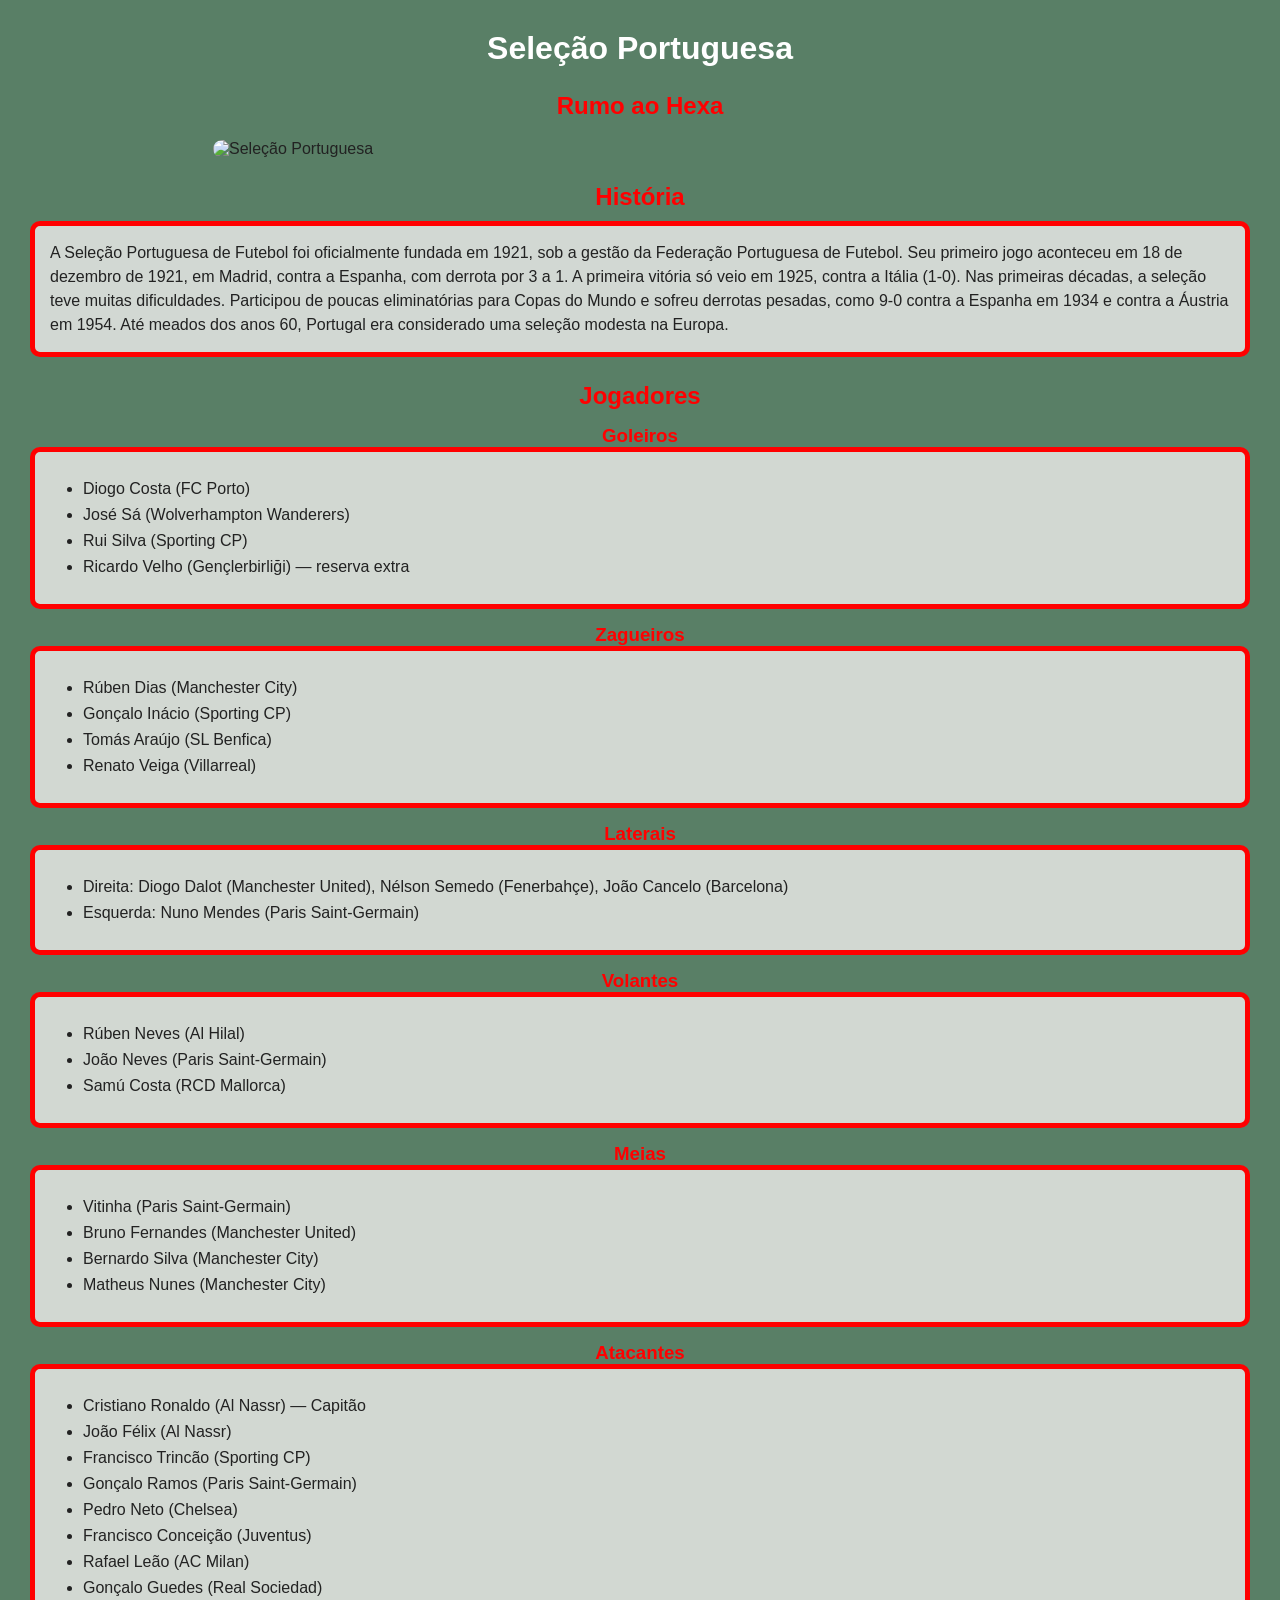
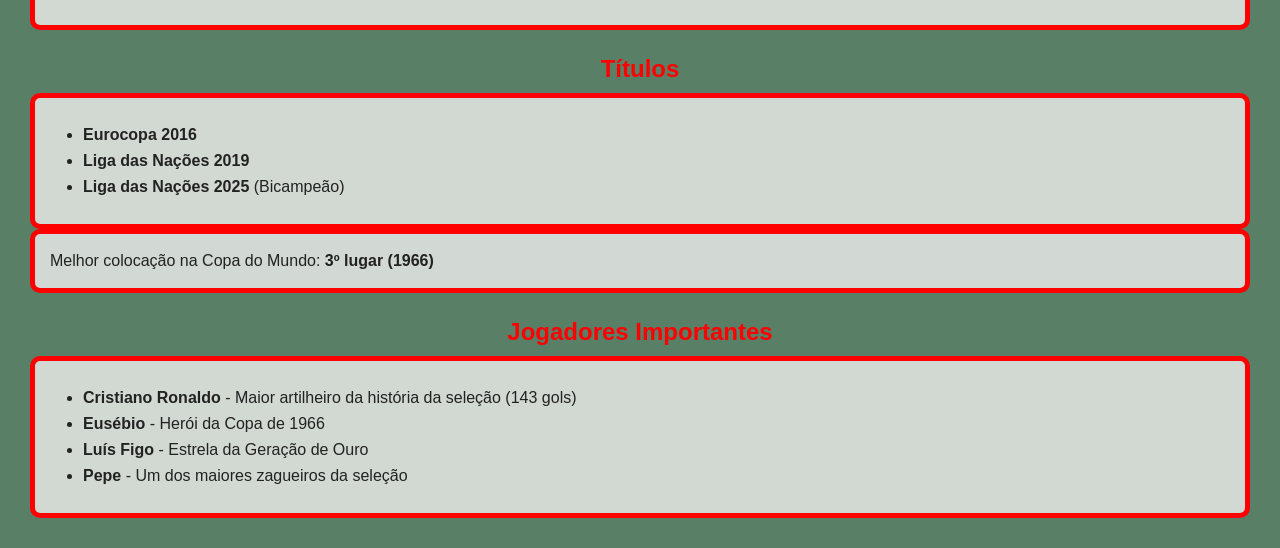
==== pages/index.html @ 51974412 "trabalho finalizado" ====
<!DOCTYPE html>
<html lang="pt-BR">
<head>
    <meta charset="UTF-8">
    <meta name="viewport" content="width=device-width, initial-scale=1.0">
    <title>Seleção Portuguesa</title>
    <!-- Caminho CORRETO do CSS -->
    <link rel="stylesheet" href="../css/index.css">
</head>
<body>
    <h1 id="titulo">Seleção Portuguesa</h1>
    <h2>Rumo ao Hexa</h2>
    
    <img id="imagem-selecao" 
         src="https://media.assettype.com/dn%2F2026-06-11%2Fw0szc7wr%2FSNAA4jpgjpg.jpeg?w=1200&auto=format%2Ccompress&fit=max" 
         alt="Seleção Portuguesa">

    <h2>História</h2>
    <p id="curiosidade" ondblclick="mudar_curiosidade()">
        A Seleção Portuguesa de Futebol foi oficialmente fundada em 1921, sob a gestão da Federação Portuguesa de Futebol.
        Seu primeiro jogo aconteceu em 18 de dezembro de 1921, em Madrid, contra a Espanha, com derrota por 3 a 1. 
        A primeira vitória só veio em 1925, contra a Itália (1-0).
        Nas primeiras décadas, a seleção teve muitas dificuldades. Participou de poucas eliminatórias para Copas do Mundo 
        e sofreu derrotas pesadas, como 9-0 contra a Espanha em 1934 e contra a Áustria em 1954. 
        Até meados dos anos 60, Portugal era considerado uma seleção modesta na Europa.
    </p>



       
    <h2>Jogadores</h2>
    <h3>Goleiros</h3>
    <ul>
        <li>Diogo Costa (FC Porto)</li>
        <li>José Sá (Wolverhampton Wanderers)</li>
        <li>Rui Silva (Sporting CP)</li>
        <li>Ricardo Velho (Gençlerbirliği) — reserva extra</li>
    </ul>
    
    <h3>Zagueiros</h3>
    <ul>
        <li>Rúben Dias (Manchester City)</li>
        <li>Gonçalo Inácio (Sporting CP)</li>
        <li>Tomás Araújo (SL Benfica)</li>
        <li>Renato Veiga (Villarreal)</li>
    </ul>

    <h3>Laterais</h3>
    <ul>
        <li>Direita: Diogo Dalot (Manchester United), Nélson Semedo (Fenerbahçe), João Cancelo (Barcelona)</li>
        <li>Esquerda: Nuno Mendes (Paris Saint-Germain)</li>
    </ul>

    <h3>Volantes</h3>
    <ul>
        <li>Rúben Neves (Al Hilal)</li>
        <li>João Neves (Paris Saint-Germain)</li>
        <li>Samú Costa (RCD Mallorca)</li>
    </ul>

    <h3>Meias</h3>
    <ul>
        <li>Vitinha (Paris Saint-Germain)</li>
        <li>Bruno Fernandes (Manchester United)</li>
        <li>Bernardo Silva (Manchester City)</li>
        <li>Matheus Nunes (Manchester City)</li>
    </ul> 

    <h3>Atacantes</h3>
    <ul>
        <li>Cristiano Ronaldo (Al Nassr) — Capitão</li>
        <li>João Félix (Al Nassr)</li>
        <li>Francisco Trincão (Sporting CP)</li>
        <li>Gonçalo Ramos (Paris Saint-Germain)</li>
        <li>Pedro Neto (Chelsea)</li>
        <li>Francisco Conceição (Juventus)</li>
        <li>Rafael Leão (AC Milan)</li>
        <li>Gonçalo Guedes (Real Sociedad)</li>
    </ul>

    <!-- Títulos -->
    <h2>Títulos</h2>
    <ul>
        <li><strong>Eurocopa 2016</strong></li>
        <li><strong>Liga das Nações 2019</strong></li>
        <li><strong>Liga das Nações 2025</strong> (Bicampeão)</li>
    </ul>
    <p>Melhor colocação na Copa do Mundo: <strong>3º lugar (1966)</strong></p>

    <!-- Jogadores Importantes -->
    <h2>Jogadores Importantes</h2>
    <ul>
        <li><strong>Cristiano Ronaldo</strong> - Maior artilheiro da história da seleção (143 gols)</li>
        <li><strong>Eusébio</strong> - Herói da Copa de 1966</li>
        <li><strong>Luís Figo</strong> - Estrela da Geração de Ouro</li>
        <li><strong>Pepe</strong> - Um dos maiores zagueiros da seleção</li>
    </ul>

    <!-- Script JavaScript -->
    <script src="../js/script.js"></script>
</body>
</html>
---- css/index.css ----
* {
    margin: 0;
    padding: 0;
    box-sizing: border-box;
    font-family: Arial, sans-serif;
}

body {
    background: #597f66;
    padding: 30px;
    color: #222;
}

h1 {
    text-align: center;
    color: rgb(255, 255, 255);
    margin-bottom: 20px;
}

h2 {
    text-align: center;
    color: rgb(255, 0, 0);
    margin-top: 25px;
    margin-bottom: 10px;
}

h3 {
    text-align: center;
    color: rgb(255, 0, 0);
    margin-top: 15px;
}

p {
    background: rgb(210, 216, 211);
    border: 5px solid red;
    padding: 15px;
    border-radius: 10px;
    line-height: 1.5;
}

img {
    display: block;
    width: 70%;
    margin: 20px auto;
    border-radius: 15px;
}

ul {
    background: rgb(210, 216, 210);
    border: 5px solid red;
    padding: 20px 40px;
    border-radius: 10px;
}

li {
    margin: 8px;
}

/* FORMULÁRIO */

form {
    background: rgb(255, 255, 255);
    width: 400px;
    max-width: 100%;
    margin: auto;
    padding: 25px;
    border-radius: 15px;
}

label {
    display: block;
    margin-top: 10px;
}

/* ===== NOVAS CLASSES ADICIONADAS ===== */
.textlabel {
    font-weight: bold;
    color: #1a5f2a;
    display: block;
    margin-bottom: 5px;
}

.email {
    font-weight: bold;
    color: #1a5f2a;
    display: block;
    margin-bottom: 5px;
}

.pais {
    font-weight: bold;
    color: #1a5f2a;
    display: block;
    margin-bottom: 5px;
}

.campotexto {
    width: 100%;
    padding: 10px;
    margin-top: 5px;
    border: 2px solid #ccc;
    border-radius: 8px;
    font-size: 16px;
}

.campotexto:focus {
    border-color: #1a5f2a;
    outline: none;
    box-shadow: 0 0 5px rgba(26, 95, 42, 0.3);
}
/* ==================================== */

input, select {
    width: 100%;
    padding: 10px;
    margin-top: 5px;
}

button {
    margin-top: 20px;
    width: 100%;
    padding: 12px;
    background: green;
    color: white;
    border: none;
    border-radius: 10px;
    cursor: pointer;
}

button:hover {
    background: darkgreen;
}

/* TABELA */

table {
    width: 80%;
    margin: auto;
    background: white;
    border-collapse: collapse;
    box-shadow: 0 4px 8px rgba(0,0,0,0.1);
}

th {
    background: green;
    color: white;
    padding: 15px;
}

td {
    padding: 12px;
    text-align: center;
    border: 1px solid #ddd;
}
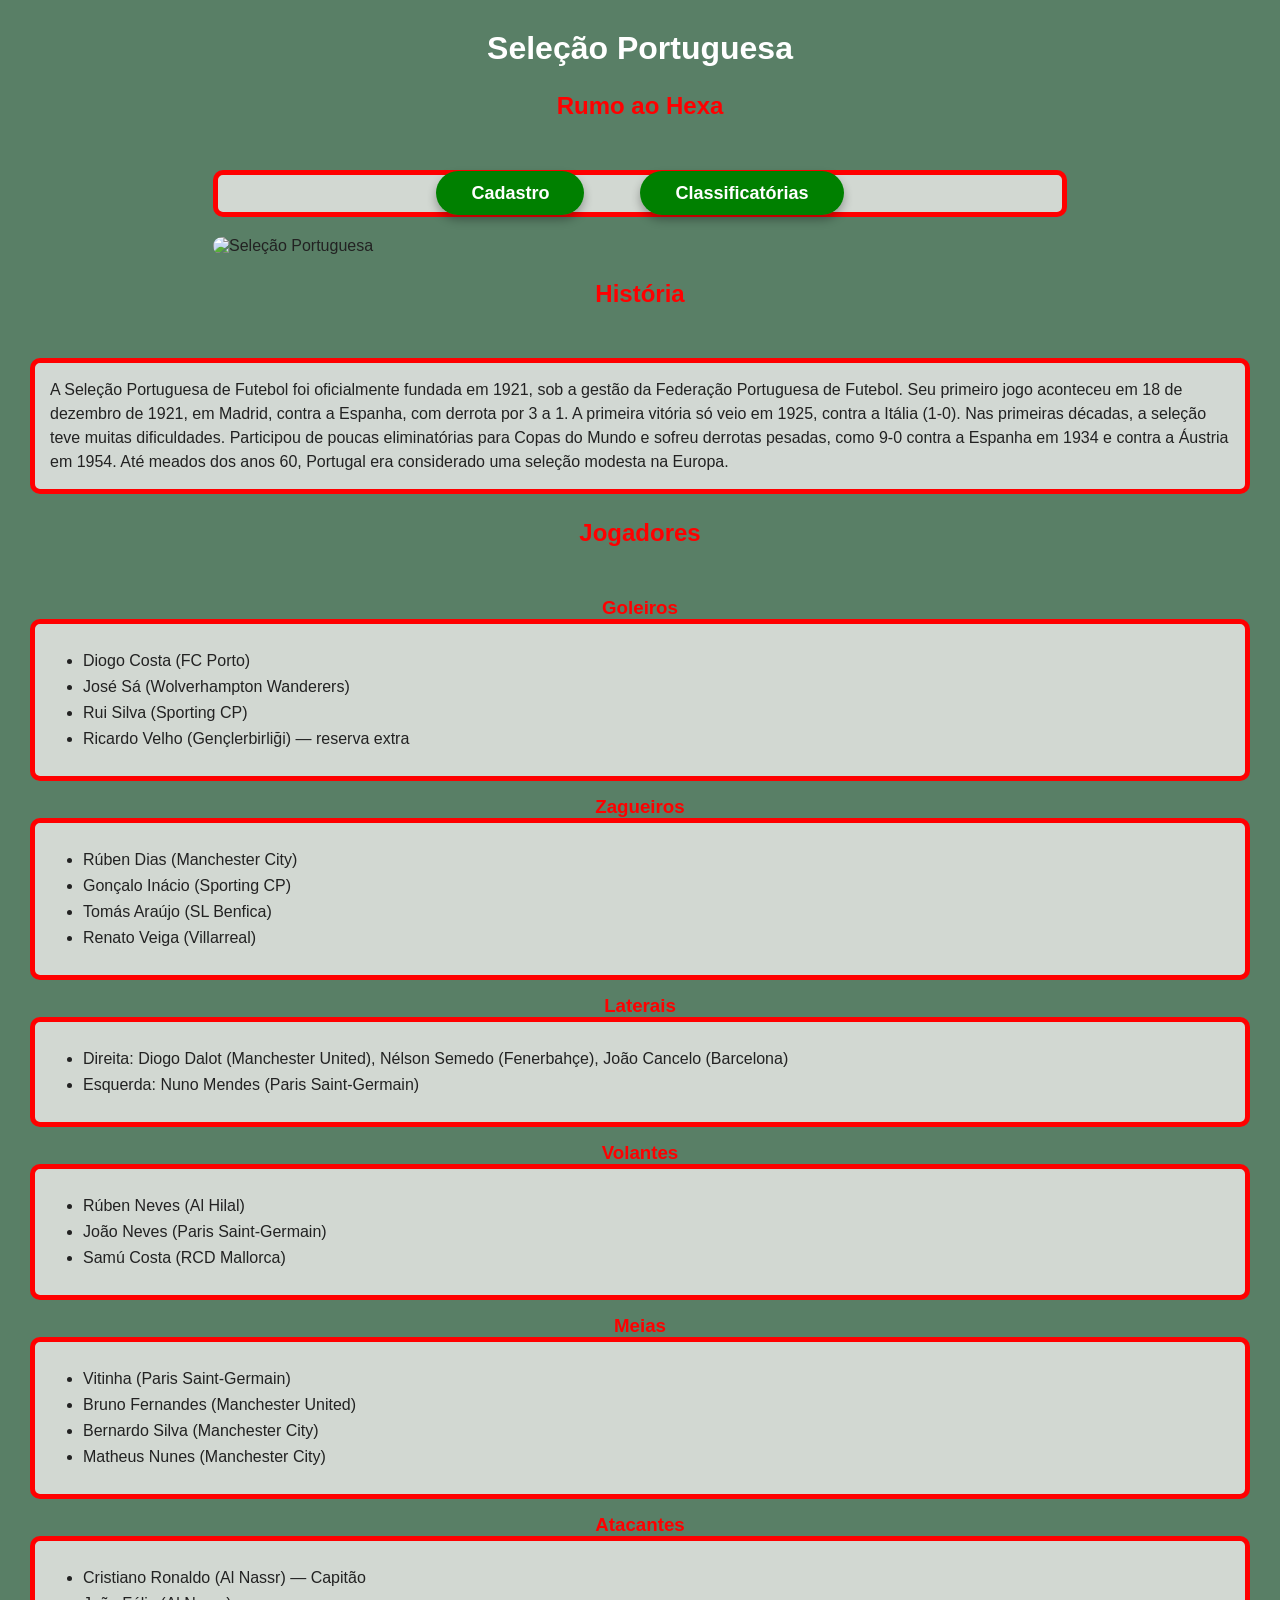
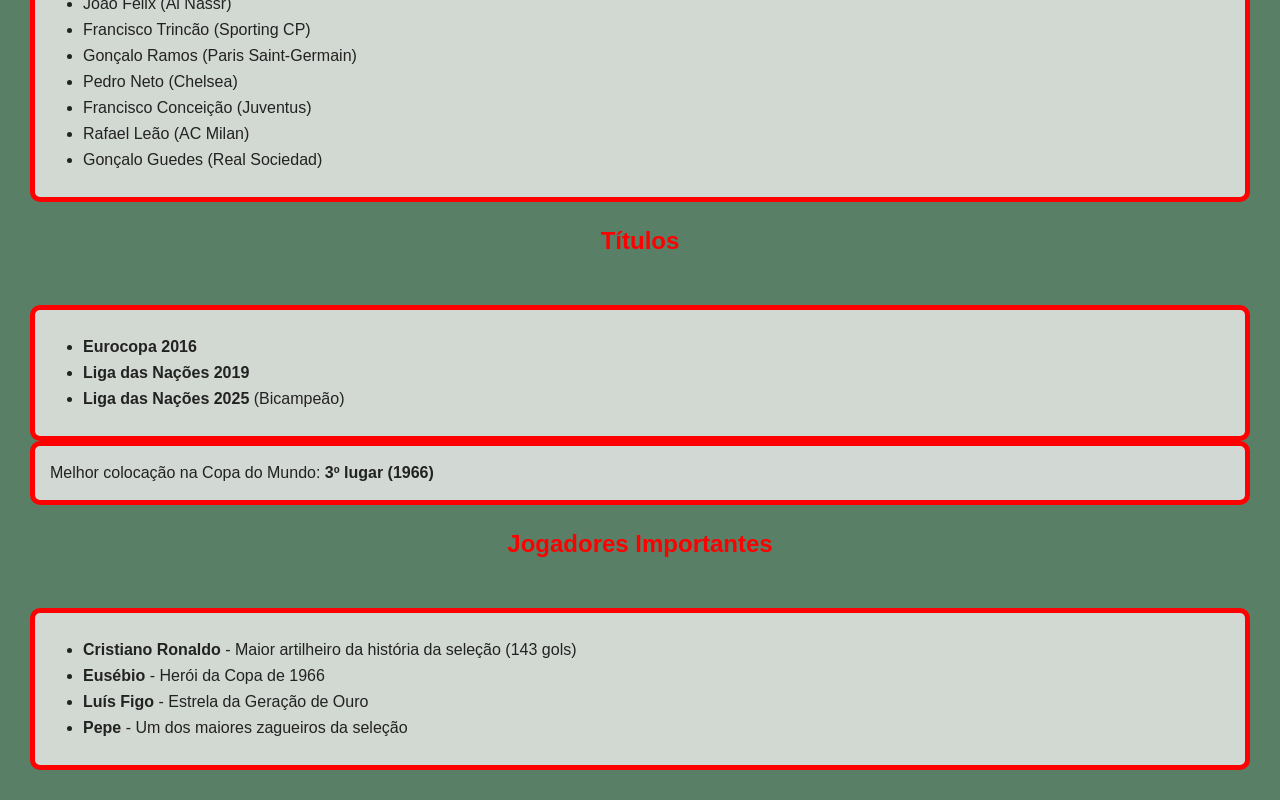
==== commit d6a7ef50: "tarefa finalizada" ====
--- a/pages/index.html
+++ b/pages/index.html
@@ -1,4 +1,3 @@
-
 <!DOCTYPE html>
 <html lang="pt-BR">
 <head>
@@ -8,9 +7,19 @@
     <!-- Caminho CORRETO do CSS -->
     <link rel="stylesheet" href="../css/index.css">
 </head>
+
 <body>
     <h1 id="titulo">Seleção Portuguesa</h1>
     <h2>Rumo ao Hexa</h2>
+    <ul class="Menu">
+    <li>
+        <a href="cadastro_torcedores.html">Cadastro</a>
+    </li>
+    <li>
+        <a href="tabela_classificacao.html">Classificatórias</a>
+    </li>
+</ul>
+    
     
     <img id="imagem-selecao" 
          src="https://media.assettype.com/dn%2F2026-06-11%2Fw0szc7wr%2FSNAA4jpgjpg.jpeg?w=1200&auto=format%2Ccompress&fit=max" 
@@ -25,9 +34,6 @@
         e sofreu derrotas pesadas, como 9-0 contra a Espanha em 1934 e contra a Áustria em 1954. 
         Até meados dos anos 60, Portugal era considerado uma seleção modesta na Europa.
     </p>
-
-
-
        
     <h2>Jogadores</h2>
     <h3>Goleiros</h3>
@@ -101,5 +107,3 @@
     <script src="../js/script.js"></script>
 </body>
 </html>
-
-
--- a/css/index.css
+++ b/css/index.css
@@ -21,7 +21,7 @@
     text-align: center;
     color: rgb(255, 0, 0);
     margin-top: 25px;
-    margin-bottom: 10px;
+    margin-bottom:50px;
 }
 
 h3 {
@@ -55,8 +55,6 @@
 li {
     margin: 8px;
 }
-
-/* FORMULÁRIO */
 
 form {
     background: rgb(255, 255, 255);
@@ -72,7 +70,6 @@
     margin-top: 10px;
 }
 
-/* ===== NOVAS CLASSES ADICIONADAS ===== */
 .textlabel {
     font-weight: bold;
     color: #1a5f2a;
@@ -108,7 +105,6 @@
     outline: none;
     box-shadow: 0 0 5px rgba(26, 95, 42, 0.3);
 }
-/* ==================================== */
 
 input, select {
     width: 100%;
@@ -117,9 +113,9 @@
 }
 
 button {
-    margin-top: 20px;
+    margin-top: 2px;
     width: 100%;
-    padding: 12px;
+    padding: 15px;
     background: green;
     color: white;
     border: none;
@@ -134,11 +130,13 @@
 /* TABELA */
 
 table {
-    width: 80%;
-    margin: auto;
-    background: white;
+    width:100%;
     border-collapse: collapse;
-    box-shadow: 0 4px 8px rgba(0,0,0,0.1);
+    margin-top: 20px;
+    overflow: hidden;
+    border-radius: 10px;
+    border: none;
+
 }
 
 th {
@@ -151,4 +149,56 @@
     padding: 12px;
     text-align: center;
     border: 1px solid #ddd;
-}+}
+
+/* MENU */
+
+.Menu {
+    display: flex;
+    justify-content: center;
+    align-items: center;
+    gap: 40px;
+
+    list-style: none;
+
+    margin: 40px auto 20px;
+    padding: 0;
+
+    width: 70%;
+}
+
+
+.Menu li {
+    list-style: none;
+}
+
+
+.Menu a {
+
+    background-color: green;
+
+    color: white;
+
+    padding: 12px 35px;
+
+    border-radius: 30px;
+
+    text-decoration: none;
+
+    font-size: 18px;
+
+    font-weight: bold;
+
+    box-shadow: 0 5px 10px rgba(0,0,0,0.3);
+
+    transition: 0.3s;
+}
+
+
+.Menu a:hover {
+
+    background-color: red;
+
+    transform: scale(1.1);
+
+}
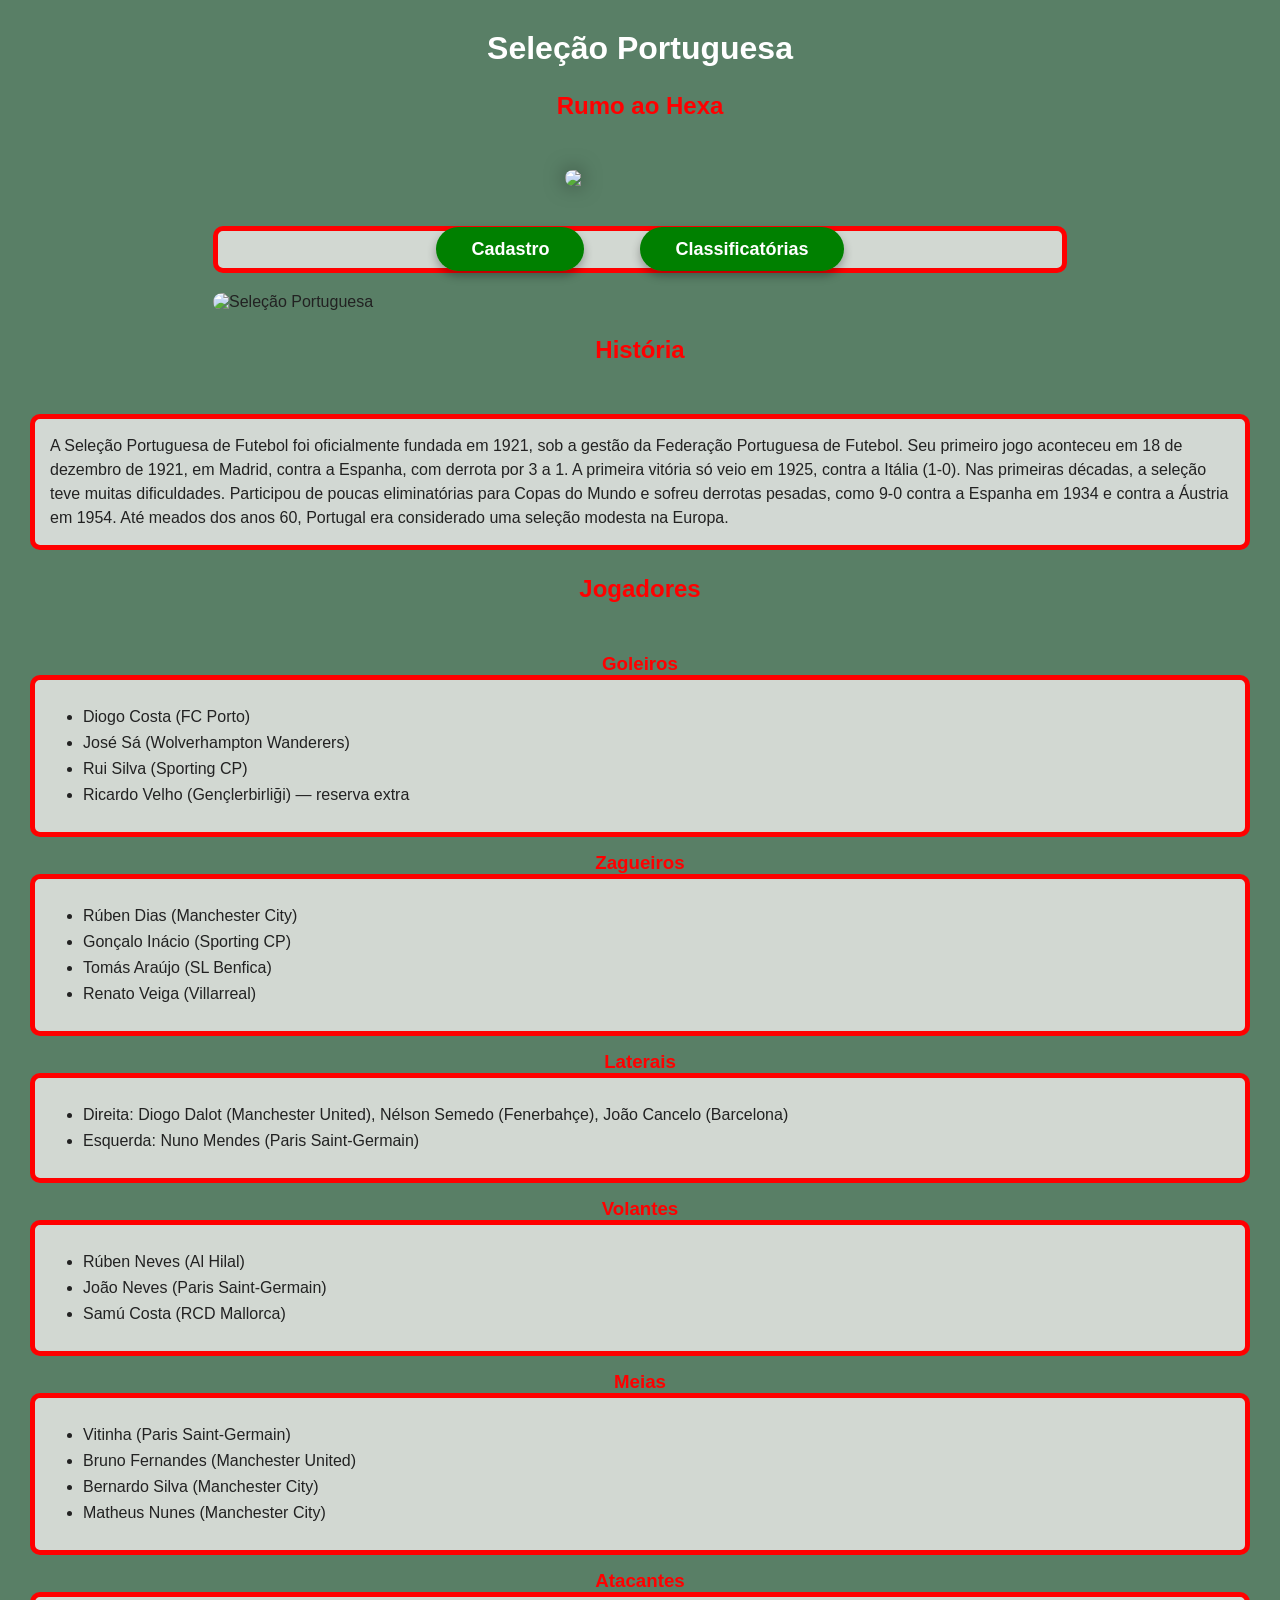
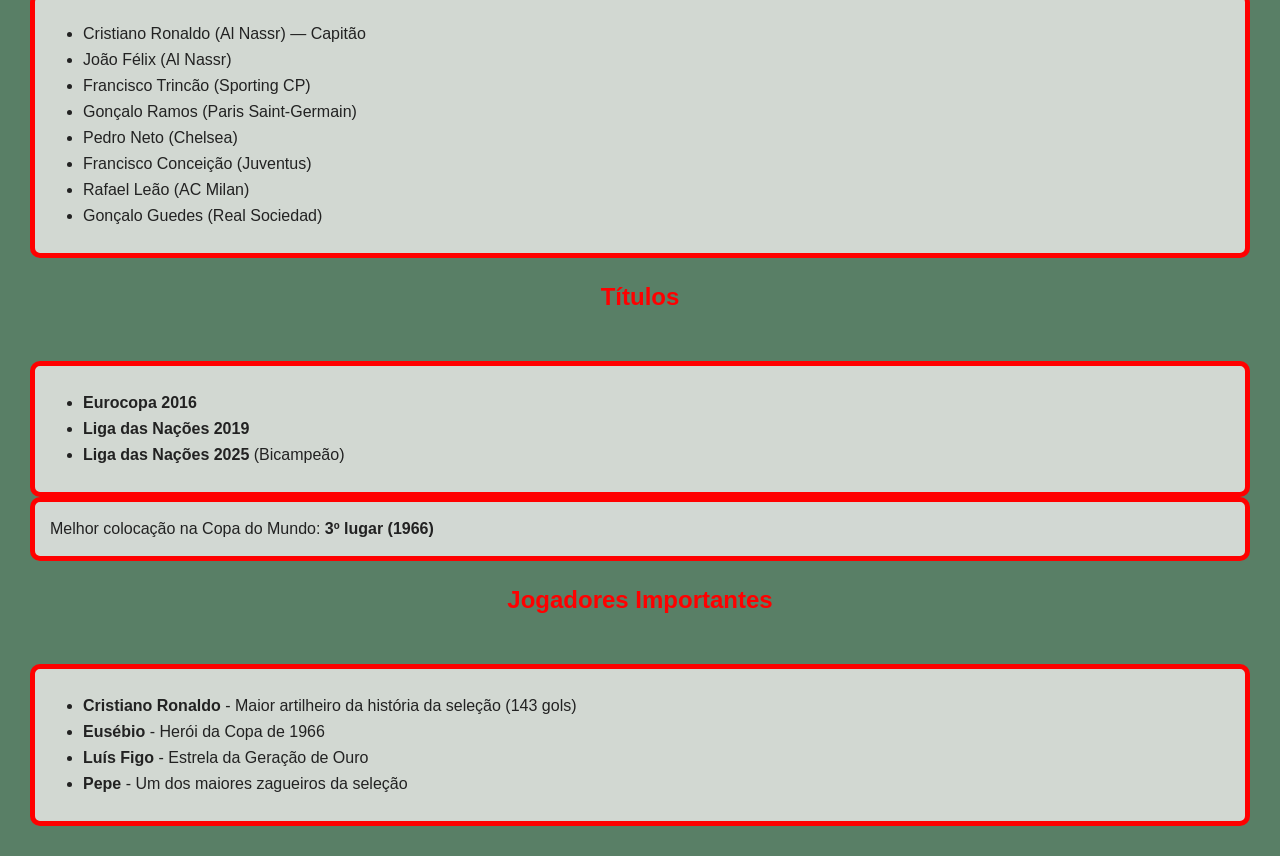
==== commit e747e614: "Tarefa Finalizada" ====
--- a/pages/index.html
+++ b/pages/index.html
@@ -4,13 +4,15 @@
     <meta charset="UTF-8">
     <meta name="viewport" content="width=device-width, initial-scale=1.0">
     <title>Seleção Portuguesa</title>
-    <!-- Caminho CORRETO do CSS -->
     <link rel="stylesheet" href="../css/index.css">
 </head>
 
-<body>
+<body onload="bemVindo()">
+    
     <h1 id="titulo">Seleção Portuguesa</h1>
     <h2>Rumo ao Hexa</h2>
+    <img src="https://upload.wikimedia.org/wikipedia/pt/7/75/Portugal_FPF.png"id=logo>
+    
     <ul class="Menu">
     <li>
         <a href="cadastro_torcedores.html">Cadastro</a>
--- a/css/index.css
+++ b/css/index.css
@@ -195,10 +195,73 @@
 }
 
 
-.Menu a:hover {
-
+    .Menu a:hover {
     background-color: red;
-
     transform: scale(1.1);
-
-}
+}
+
+    .resultado-container {
+    background: white;
+    max-width: 500px;
+    margin: 30px auto;
+    padding: 30px;
+    border-radius: 15px;
+    box-shadow: 0 4px 15px rgba(0,0,0,0.1);
+}
+
+    .resultado-container h2 {
+     color: #1a5f2a;
+    text-align: center;
+    margin-bottom: 25px;
+}
+
+    .dado {
+    margin-bottom: 15px;
+    padding: 12px 15px;
+    background: #f8f9fa;
+    border-radius: 8px;
+    border-left: 4px solid #1a5f2a;
+}
+
+    .dado strong {
+    color: #1a5f2a;
+    display: inline-block;
+    width: 180px;
+}
+
+    .classificacao {
+    margin-top: 30px;
+    padding: 25px;
+    background: #e8f5e9;
+    border: 3px solid #1a5f2a;
+    border-radius: 15px;
+    text-align: center;
+}
+
+    .classificacao h3 {
+    margin: 0 0 15px 0;
+    color: #1a5f2a;
+    font-size: 1.3em;
+}
+       
+    .classificacao-texto {
+    font-size: 1.8em;
+    font-weight: bold;
+    margin-top: 15px;
+}
+
+     .idade {
+    font-size: 1.8em;           
+    margin: 15px 0;
+    font-size: 1.2em;        
+    font-weight: bold;
+    color: #1a5f2a;
+        }
+
+    #logo {
+    display: block;
+    width: 150px;
+    margin: 20px auto;
+    height: auto;
+    filter: drop-shadow(0 0 10px rgba(0, 0, 0, 0.5));
+}
